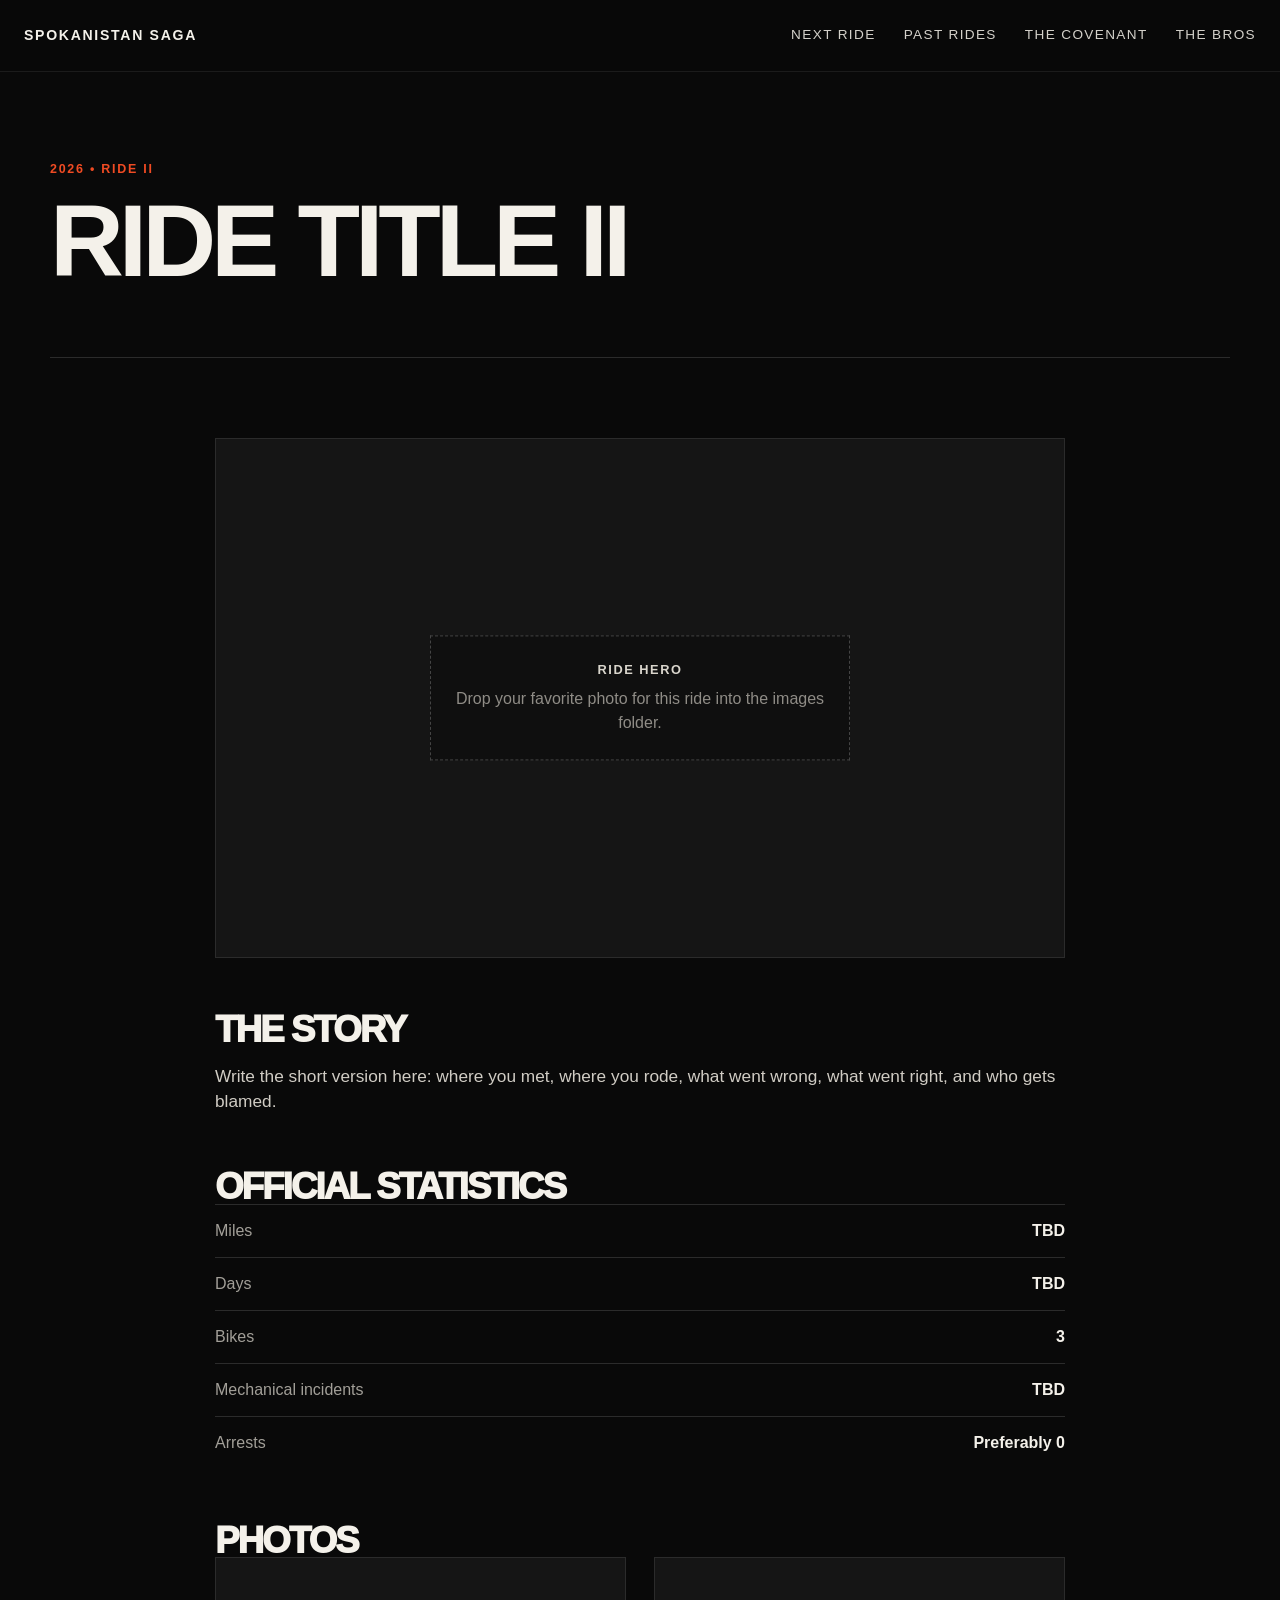
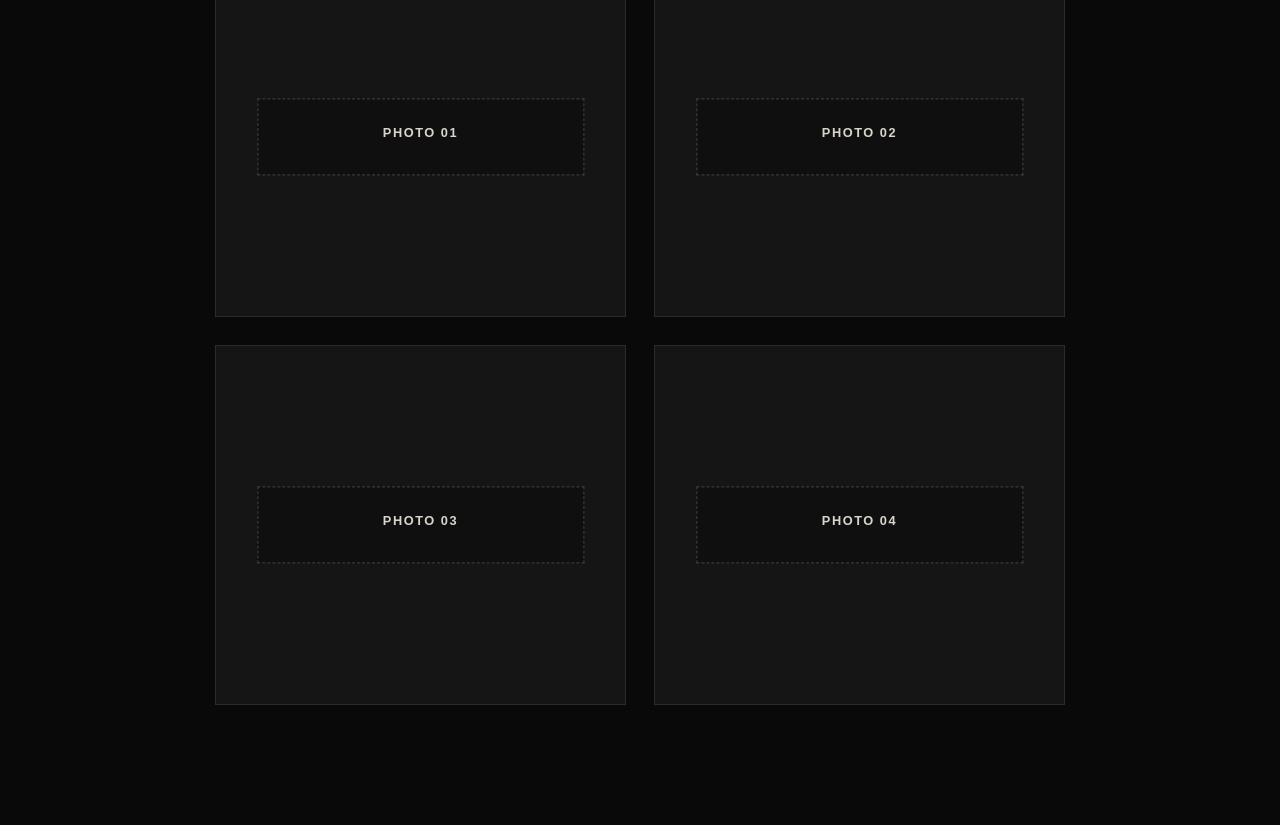
==== 2026-ride-2.html @ 02d3438c "Initial website setup" ====
<!doctype html>
<html lang="en">
<head>
  <meta charset="utf-8" />
  <meta name="viewport" content="width=device-width, initial-scale=1" />
  <title>2026 Ride II — The Spokanistan Saga</title>
  <link rel="stylesheet" href="../style.css" />
</head>
<body>
  <header class="site-header">
    <a class="brand" href="../index.html">SPOKANISTAN SAGA</a>
    <button class="menu-toggle" aria-label="Toggle menu">☰</button>
    <nav class="nav">
      <a href="../index.html#next">Next Ride</a>
      <a href="../index.html#past">Past Rides</a>
      <a href="../covenant.html">The Covenant</a>
      <a href="../about.html">The Bros</a>
    </nav>
  </header>

  <section class="page-hero wrap">
    <p class="eyebrow">2026 • RIDE II</p>
    <h1>RIDE TITLE II</h1>
  </section>

  <article class="prose">
    <div class="image-card image-slot" data-image="../images/2026-ride-2.jpg">
      <div class="image-note"><strong>RIDE HERO</strong><span>Drop your favorite photo for this ride into the images folder.</span></div>
    </div>

    <h2>The story</h2>
    <p>Write the short version here: where you met, where you rode, what went wrong, what went right, and who gets blamed.</p>

    <h2>Official statistics</h2>
    <dl class="stats">
      <div><dt>Miles</dt><dd>TBD</dd></div>
      <div><dt>Days</dt><dd>TBD</dd></div>
      <div><dt>Bikes</dt><dd>3</dd></div>
      <div><dt>Mechanical incidents</dt><dd>TBD</dd></div>
      <div><dt>Arrests</dt><dd>Preferably 0</dd></div>
    </dl>

    <h2>Photos</h2>
    <div class="ride-page-grid">
      <div class="image-card image-slot"><div class="image-note compact"><strong>PHOTO 01</strong></div></div>
      <div class="image-card image-slot"><div class="image-note compact"><strong>PHOTO 02</strong></div></div>
      <div class="image-card image-slot"><div class="image-note compact"><strong>PHOTO 03</strong></div></div>
      <div class="image-card image-slot"><div class="image-note compact"><strong>PHOTO 04</strong></div></div>
    </div>
  </article>

  <script src="../script.js"></script>
</body>
</html>
---- style.css ----
:root {
  --bg: #090909;
  --bg-2: #111111;
  --panel: #171717;
  --text: #f4f1ea;
  --muted: #a29f98;
  --line: #2b2b2b;
  --accent: #f04b23;
  --max: 1180px;
}

* { box-sizing: border-box; }
html { scroll-behavior: smooth; }
body {
  margin: 0;
  background: var(--bg);
  color: var(--text);
  font-family: Arial, Helvetica, sans-serif;
  line-height: 1.5;
}
a { color: inherit; text-decoration: none; }
img { max-width: 100%; display: block; }
.wrap { width: min(calc(100% - 40px), var(--max)); margin: 0 auto; }

.site-header {
  position: fixed;
  top: 0;
  left: 0;
  right: 0;
  z-index: 20;
  height: 72px;
  padding: 0 24px;
  display: flex;
  align-items: center;
  justify-content: space-between;
  border-bottom: 1px solid rgba(255,255,255,.08);
  background: rgba(9,9,9,.82);
  backdrop-filter: blur(14px);
}
.brand { font-weight: 900; letter-spacing: .12em; font-size: .88rem; }
.nav { display: flex; gap: 28px; font-size: .85rem; text-transform: uppercase; letter-spacing: .1em; }
.nav a { color: #d4d1ca; }
.nav a:hover { color: white; }
.menu-toggle { display: none; background: none; color: white; border: 0; font-size: 1.4rem; }

.hero {
  min-height: 92vh;
  position: relative;
  display: grid;
  align-items: end;
  overflow: hidden;
}
.hero-bg {
  position: absolute;
  inset: 0;
  background:
    radial-gradient(circle at 70% 35%, rgba(240,75,35,.18), transparent 27%),
    linear-gradient(120deg, #202020 0%, #111 45%, #050505 100%);
  background-size: cover;
  background-position: center;
}
.hero-shade {
  position: absolute;
  inset: 0;
  background: linear-gradient(90deg, rgba(0,0,0,.78) 0%, rgba(0,0,0,.35) 52%, rgba(0,0,0,.35) 100%), linear-gradient(0deg, #090909 0%, transparent 38%);
}
.hero-copy { position: relative; z-index: 2; padding: 150px 0 90px; }
.eyebrow { margin: 0 0 16px; color: var(--accent); font-weight: 900; letter-spacing: .14em; font-size: .78rem; }
.hero h1, h2, .ride-brief h3 {
  text-transform: uppercase;
  letter-spacing: -.055em;
  line-height: .88;
  margin: 0;
  font-weight: 950;
}
.hero h1 { font-size: clamp(4rem, 10vw, 9rem); max-width: 900px; }
.hero h1 span { color: var(--accent); }
.tagline { font-size: clamp(1.15rem, 2.2vw, 1.65rem); margin: 30px 0; color: #ddd9d1; }
.button {
  display: inline-block;
  border: 1px solid rgba(255,255,255,.35);
  padding: 14px 18px;
  text-transform: uppercase;
  letter-spacing: .1em;
  font-size: .78rem;
  font-weight: 800;
}
.button:hover { background: var(--text); color: var(--bg); }

.section { padding: 110px 0; }
.section-dark { padding: 110px 0; background: #0d0d0d; border-block: 1px solid var(--line); }
.section-heading { margin-bottom: 42px; }
.section-heading h2 { font-size: clamp(2.6rem, 7vw, 5.8rem); }
.split { display: flex; justify-content: space-between; align-items: end; gap: 32px; }
.stamp {
  width: 130px;
  height: 130px;
  border: 2px solid var(--accent);
  border-radius: 50%;
  color: var(--accent);
  display: grid;
  place-items: center;
  text-align: center;
  font-weight: 900;
  letter-spacing: .08em;
  transform: rotate(8deg);
}

.next-grid { display: grid; grid-template-columns: 1.25fr .75fr; gap: 46px; align-items: stretch; }
.image-card { min-height: 520px; border: 1px solid var(--line); }
.image-slot {
  background-color: #151515;
  background-size: cover;
  background-position: center;
  position: relative;
}
.image-note {
  position: absolute;
  inset: 50% auto auto 50%;
  transform: translate(-50%,-50%);
  text-align: center;
  width: min(80%, 420px);
  color: #8f8c86;
  border: 1px dashed #444;
  padding: 24px;
  background: rgba(0,0,0,.28);
}
.image-note strong { display:block; color:#d9d5cc; letter-spacing:.12em; font-size:.8rem; margin-bottom:8px; }
.image-note.compact { font-size:.85rem; }
.ride-number { color: var(--accent); font-weight: 900; letter-spacing: .12em; }
.ride-brief h3 { font-size: clamp(3rem, 6vw, 5.5rem); }
.ride-brief h3 span { color: #8f8c86; }
.muted { color: var(--muted); }
.countdown { display: grid; grid-template-columns: repeat(3, 1fr); gap: 12px; margin: 36px 0; }
.countdown div { padding: 18px; background: var(--panel); border: 1px solid var(--line); }
.countdown strong { display:block; font-size:2rem; }
.countdown span { color:var(--muted); text-transform:uppercase; font-size:.7rem; letter-spacing:.12em; }
.stats { margin: 0; }
.stats div { display:flex; justify-content:space-between; gap:16px; padding:14px 0; border-top:1px solid var(--line); }
.stats dt { color:var(--muted); }
.stats dd { margin:0; text-align:right; font-weight:700; }

.ride-grid { display:grid; grid-template-columns:repeat(2,1fr); gap:26px; }
.ride-card { background:var(--panel); border:1px solid var(--line); transition:.2s ease; }
.ride-card:hover { transform: translateY(-4px); border-color:#444; }
.card-photo { min-height:330px; background:linear-gradient(135deg,#222,#0b0b0b); }
.card-year { position:absolute; left:18px; top:18px; padding:8px 10px; background:var(--accent); font-size:.75rem; font-weight:900; letter-spacing:.12em; }
.card-copy { padding:22px; }
.card-copy h3 { margin:0 0 8px; text-transform:uppercase; font-size:1.5rem; }
.card-copy p { margin:0; color:var(--muted); }

.manifesto { max-width: 980px; }
blockquote { margin: 0; font-size: clamp(2rem, 5vw, 4rem); line-height: 1.05; font-weight: 900; letter-spacing: -.03em; }
.text-link { display:inline-block; margin-top:28px; color:var(--accent); font-weight:800; }

.footer { border-top:1px solid var(--line); padding:42px 0; color:var(--muted); }
.footer strong { color:var(--text); }
.footer-grid { display:flex; justify-content:space-between; gap:28px; }

.page-hero { padding: 160px 0 70px; border-bottom:1px solid var(--line); }
.page-hero h1 { font-size:clamp(3.3rem,8vw,7rem); line-height:.9; margin:0; text-transform:uppercase; letter-spacing:-.05em; }
.prose { width:min(calc(100% - 40px), 850px); margin:0 auto; padding:80px 0 120px; }
.prose p { color:#d0ccc4; font-size:1.08rem; }
.prose h2 { margin-top:56px; font-size:2.3rem; }
.signature-grid { display:grid; grid-template-columns:repeat(3,1fr); gap:24px; margin-top:60px; }
.signature { border-top:1px solid #777; padding-top:10px; color:var(--muted); }

.ride-page-grid { display:grid; grid-template-columns: 1fr 1fr; gap:28px; }
.ride-page-grid .image-card { min-height:360px; }

@media (max-width: 760px) {
  .site-header { height:64px; }
  .menu-toggle { display:block; }
  .nav { display:none; position:absolute; top:64px; left:0; right:0; padding:20px 24px; background:#0b0b0b; border-bottom:1px solid var(--line); flex-direction:column; gap:18px; }
  .nav.open { display:flex; }
  .hero { min-height: 88vh; }
  .hero-copy { padding-bottom:60px; }
  .section, .section-dark { padding:80px 0; }
  .next-grid, .ride-grid, .ride-page-grid { grid-template-columns:1fr; }
  .image-card { min-height:360px; }
  .split { align-items:flex-start; }
  .stamp { width:92px; height:92px; font-size:.7rem; flex:0 0 auto; }
  .footer-grid { flex-direction:column; }
  .signature-grid { grid-template-columns:1fr; gap:40px; }
}
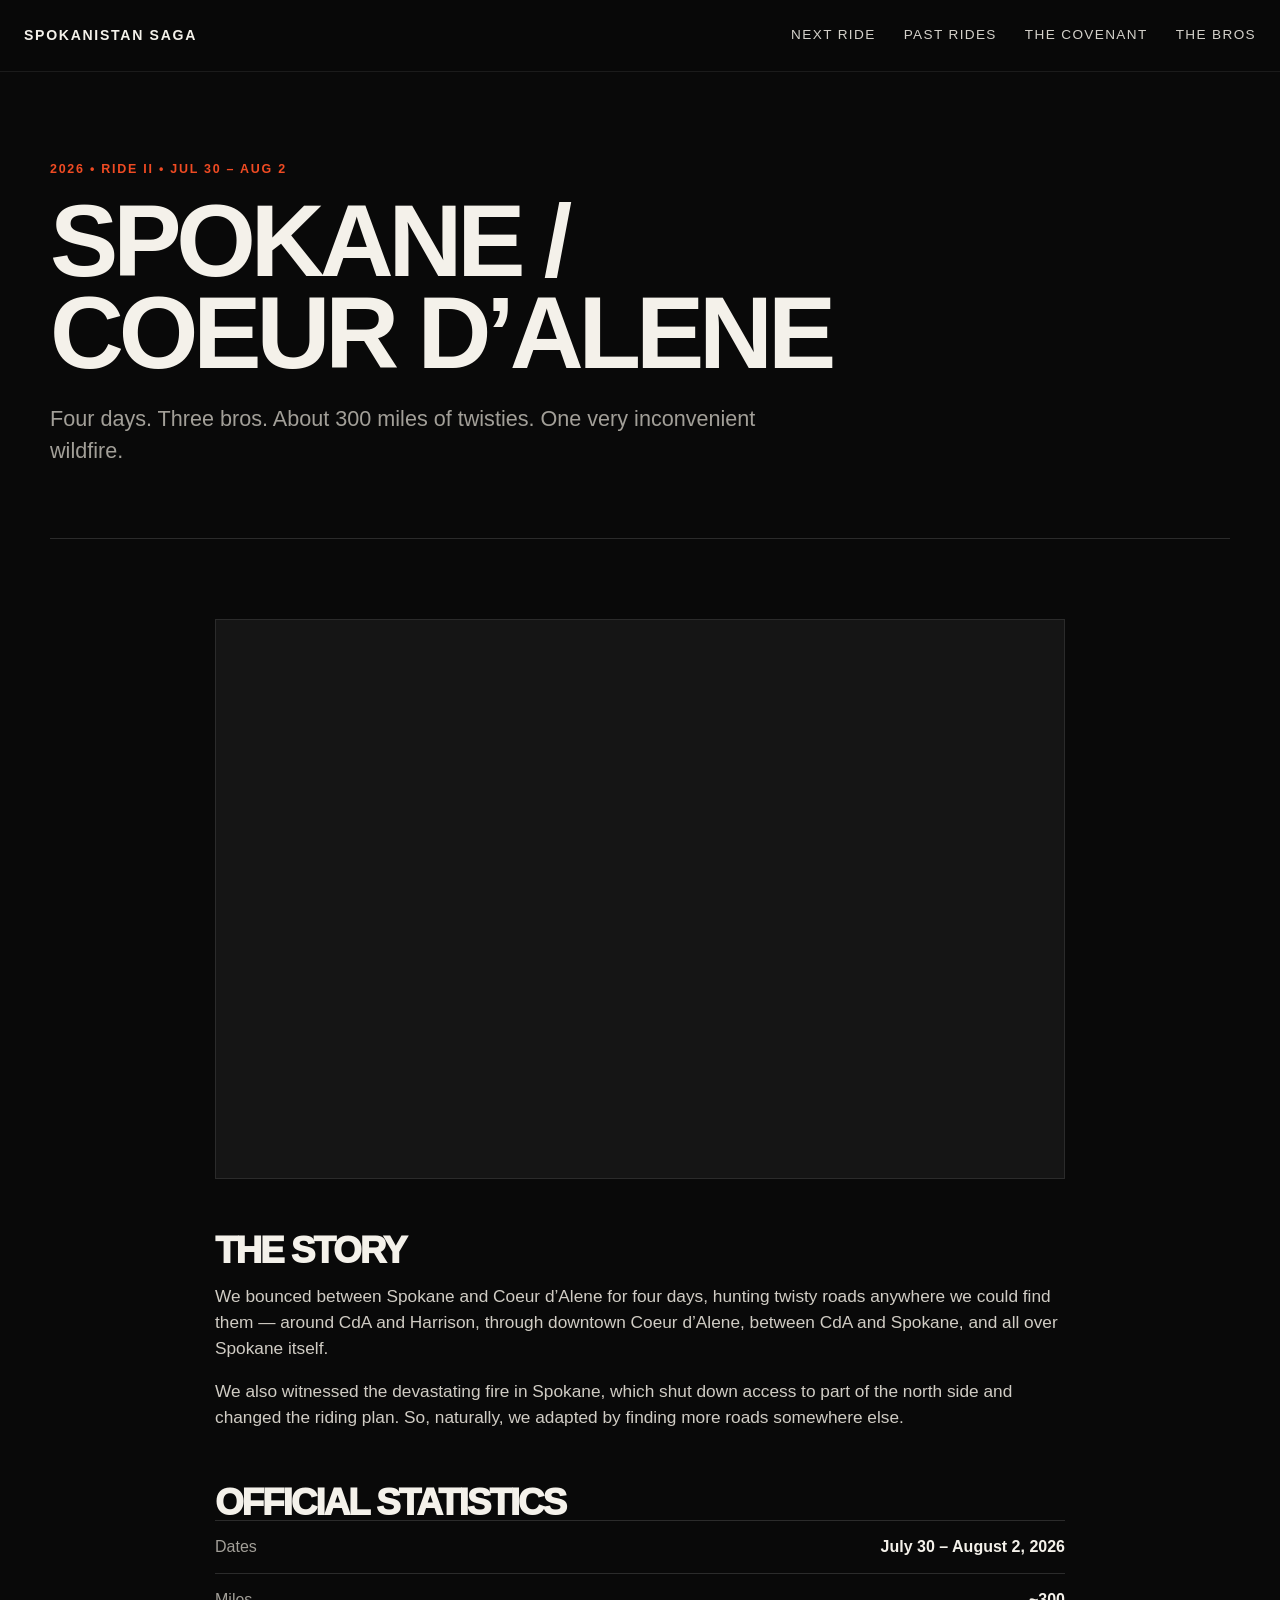
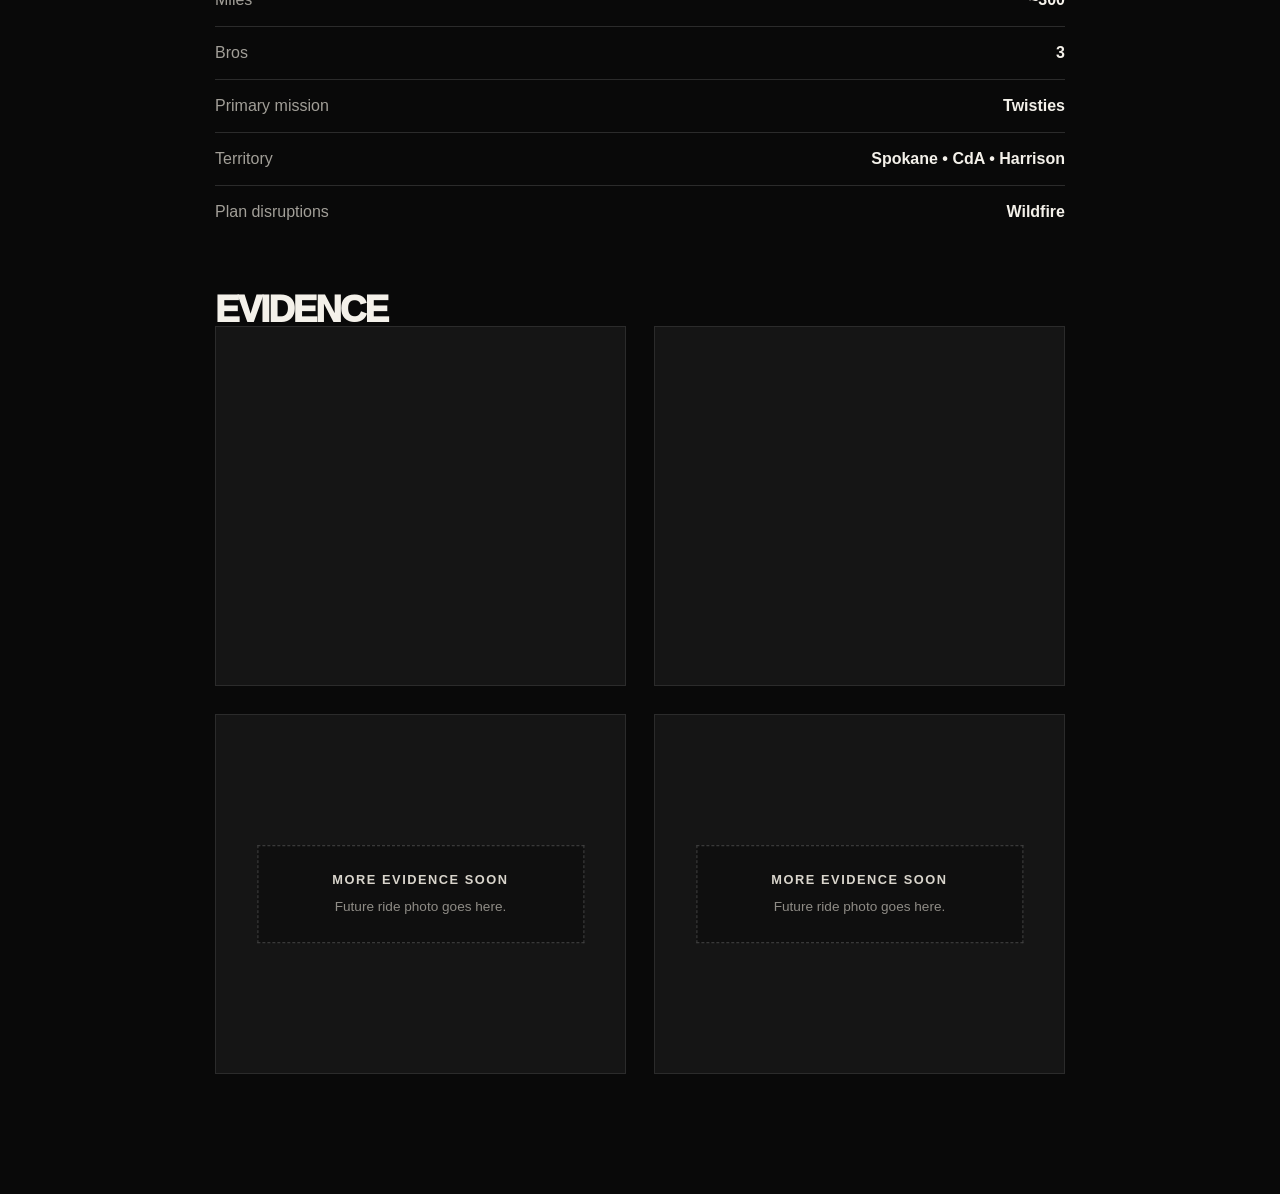
==== commit 2c758cdf: "Add Spokane CdA ride" ====
--- a/2026-ride-2.html
+++ b/2026-ride-2.html
@@ -3,7 +3,9 @@
 <head>
   <meta charset="utf-8" />
   <meta name="viewport" content="width=device-width, initial-scale=1" />
-  <title>2026 Ride II — The Spokanistan Saga</title>
+  <meta name="theme-color" content="#090909" />
+  <title>Spokane / Coeur d’Alene — The Spokanistan Saga</title>
+  <meta name="description" content="July 30 – August 2, 2026. Roughly 300 miles of twisties around Spokane, Coeur d’Alene and Harrison." />
   <link rel="stylesheet" href="../style.css" />
 </head>
 <body>
@@ -19,33 +21,34 @@
   </header>
 
   <section class="page-hero wrap">
-    <p class="eyebrow">2026 • RIDE II</p>
-    <h1>RIDE TITLE II</h1>
+    <p class="eyebrow">2026 • RIDE II • JUL 30 – AUG 2</p>
+    <h1>SPOKANE /<br>COEUR D’ALENE</h1>
+    <p class="page-lead">Four days. Three bros. About 300 miles of twisties. One very inconvenient wildfire.</p>
   </section>
 
   <article class="prose">
-    <div class="image-card image-slot" data-image="../images/2026-ride-2.jpg">
-      <div class="image-note"><strong>RIDE HERO</strong><span>Drop your favorite photo for this ride into the images folder.</span></div>
-    </div>
+    <div class="image-card image-slot ride-main-photo" data-image="../images/2026-spokane-cda-hero.jpg"></div>
 
     <h2>The story</h2>
-    <p>Write the short version here: where you met, where you rode, what went wrong, what went right, and who gets blamed.</p>
+    <p>We bounced between Spokane and Coeur d’Alene for four days, hunting twisty roads anywhere we could find them — around CdA and Harrison, through downtown Coeur d’Alene, between CdA and Spokane, and all over Spokane itself.</p>
+    <p>We also witnessed the devastating fire in Spokane, which shut down access to part of the north side and changed the riding plan. So, naturally, we adapted by finding more roads somewhere else.</p>
 
     <h2>Official statistics</h2>
     <dl class="stats">
-      <div><dt>Miles</dt><dd>TBD</dd></div>
-      <div><dt>Days</dt><dd>TBD</dd></div>
-      <div><dt>Bikes</dt><dd>3</dd></div>
-      <div><dt>Mechanical incidents</dt><dd>TBD</dd></div>
-      <div><dt>Arrests</dt><dd>Preferably 0</dd></div>
+      <div><dt>Dates</dt><dd>July 30 – August 2, 2026</dd></div>
+      <div><dt>Miles</dt><dd>~300</dd></div>
+      <div><dt>Bros</dt><dd>3</dd></div>
+      <div><dt>Primary mission</dt><dd>Twisties</dd></div>
+      <div><dt>Territory</dt><dd>Spokane • CdA • Harrison</dd></div>
+      <div><dt>Plan disruptions</dt><dd>Wildfire</dd></div>
     </dl>
 
-    <h2>Photos</h2>
+    <h2>Evidence</h2>
     <div class="ride-page-grid">
-      <div class="image-card image-slot"><div class="image-note compact"><strong>PHOTO 01</strong></div></div>
-      <div class="image-card image-slot"><div class="image-note compact"><strong>PHOTO 02</strong></div></div>
-      <div class="image-card image-slot"><div class="image-note compact"><strong>PHOTO 03</strong></div></div>
-      <div class="image-card image-slot"><div class="image-note compact"><strong>PHOTO 04</strong></div></div>
+      <div class="image-card image-slot gallery-landscape" data-image="../images/2026-spokane-cda-hero.jpg"></div>
+      <div class="image-card image-slot gallery-portrait" data-image="../images/2026-spokane-cda-bikes.jpg"></div>
+      <div class="image-card image-slot"><div class="image-note compact"><strong>MORE EVIDENCE SOON</strong><span>Future ride photo goes here.</span></div></div>
+      <div class="image-card image-slot"><div class="image-note compact"><strong>MORE EVIDENCE SOON</strong><span>Future ride photo goes here.</span></div></div>
     </div>
   </article>
 
--- a/style.css
+++ b/style.css
@@ -183,3 +183,36 @@
   .footer-grid { flex-direction:column; }
   .signature-grid { grid-template-columns:1fr; gap:40px; }
 }
+
+.page-lead {
+  max-width: 760px;
+  margin: 24px 0 0;
+  color: var(--muted);
+  font-size: clamp(1.05rem, 2vw, 1.35rem);
+}
+.ride-main-photo { min-height: 560px; background-position: center 56%; }
+.gallery-landscape { background-position: center 56%; }
+.gallery-portrait { background-position: center 42%; }
+.archive-placeholder {
+  min-height: 330px;
+  position: relative;
+  display: grid;
+  place-items: center;
+  background:
+    linear-gradient(135deg, rgba(240,75,35,.06), transparent 55%),
+    repeating-linear-gradient(-45deg, #111 0, #111 10px, #151515 10px, #151515 20px);
+}
+.archive-mark {
+  color: #777;
+  font-weight: 900;
+  letter-spacing: .14em;
+  text-align: center;
+  line-height: 1.35;
+  font-size: .88rem;
+}
+.archive-card { cursor: default; }
+.archive-card:hover { transform: none; border-color: var(--line); }
+
+@media (max-width: 760px) {
+  .ride-main-photo { min-height: 390px; }
+}
